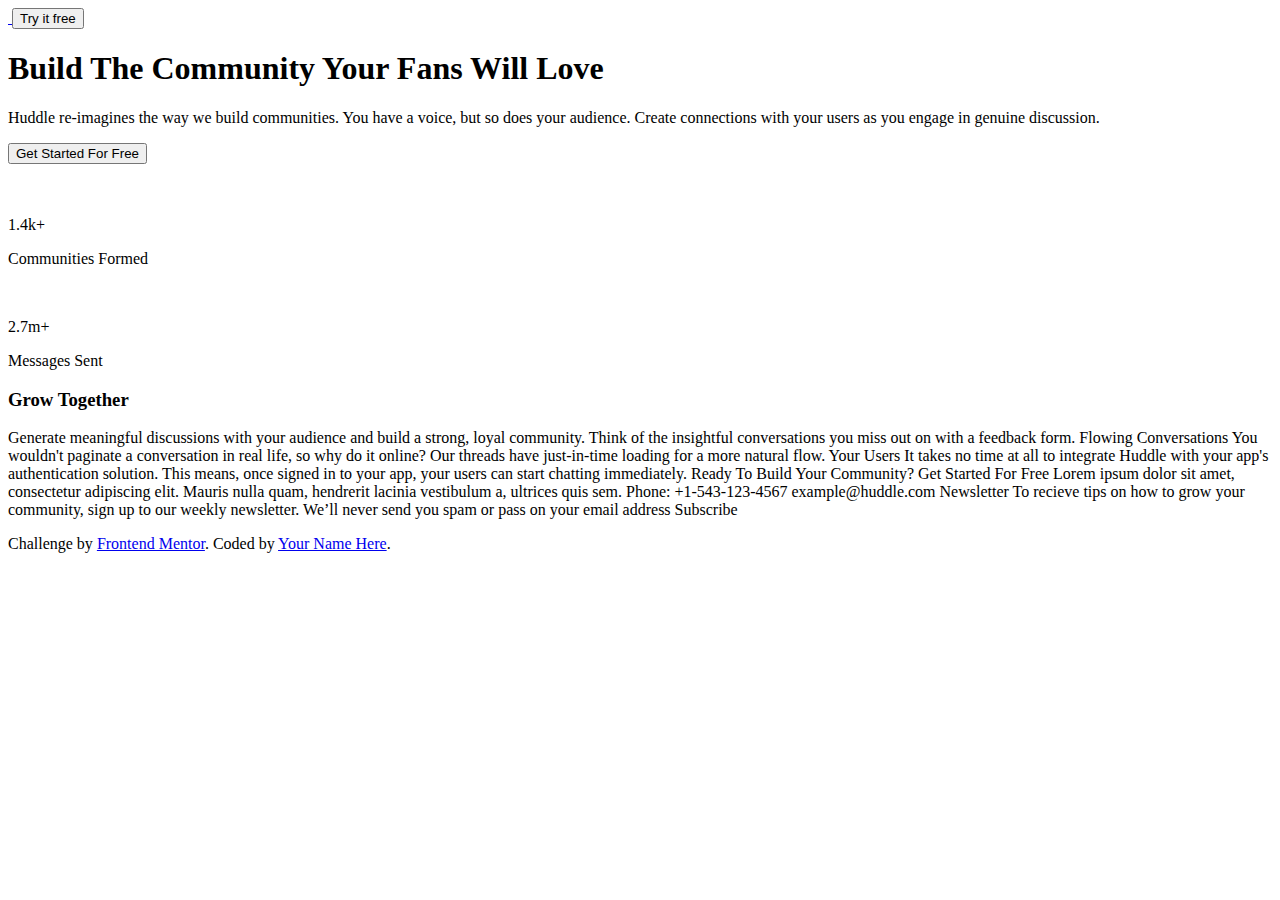
==== huddle-landing-page-with-curved-sections-master/index.html @ 40099eea "image added" ====
<!DOCTYPE html>
<html lang="en">
  <head>
    <meta charset="UTF-8" />
    <meta name="viewport" content="width=device-width, initial-scale=1.0" />
    <!-- displays site properly based on user's device -->

    <link
      rel="icon"
      type="image/png"
      sizes="32x32"
      href="./images/favicon-32x32.png"
    />
    <!-- bootstrap link -->
    <link
      href="https://cdn.jsdelivr.net/npm/bootstrap@5.0.1/dist/css/bootstrap.min.css"
      rel="stylesheet"
      integrity="sha384-+0n0xVW2eSR5OomGNYDnhzAbDsOXxcvSN1TPprVMTNDbiYZCxYbOOl7+AMvyTG2x"
      crossorigin="anonymous"
    />
    <!-- custom link -->
    <link rel="stylesheet" href="style.css" />
    <!-- title -->
    <title>Frontend Mentor | Huddle landing page with curved sections</title>
  </head>
  <body>
    <header>
      <nav class="navbar">
        <div class="container-fluid">
          <a class="navbar-brand" href="#">
            <img src="./images/logo.svg" alt="" />
          </a>
          <button type="button" class="btn mr-auto">Try it free</button>
        </div>
      </nav>
    </header>
    <div class="offset-md-2 col-md-8 offset-md-2 text-center">
      <h1>Build The Community Your Fans Will Love</h1>
      <p class="offset-md-3 col-md-6 offset-md-3">
        Huddle re-imagines the way we build communities. You have a voice, but
        so does your audience. Create connections with your users as you engage
        in genuine discussion.
      </p>
      <button type="button" class="btn">Get Started For Free</button>
    </div>
    <div class="container">
      <div class="row">
        <div class="offset-md-1 col-md-10 offset-md-1">
          <img src="./images/screen-mockups.svg" alt="" class="img-fluid" />
        </div>
        <div class="row text-center">
          <div class="col">
            <img src="./images/icon-communities.svg" alt="" />
            <p>1.4k+</p>
            <p>Communities Formed</p>
          </div>
          <div class="col">
            <img src="./images/icon-messages.svg" alt="" />
            <p>2.7m+</p>
            <p>Messages Sent</p>
          </div>
        </div>

        <div class="row">
          <div class="col">
            <h3>Grow Together</h3>
          </div>
          <div class="col"></div>
        </div>
      </div>
    </div>

    Generate meaningful discussions with your audience and build a strong, loyal
    community. Think of the insightful conversations you miss out on with a
    feedback form. Flowing Conversations You wouldn't paginate a conversation in
    real life, so why do it online? Our threads have just-in-time loading for a
    more natural flow. Your Users It takes no time at all to integrate Huddle
    with your app's authentication solution. This means, once signed in to your
    app, your users can start chatting immediately. Ready To Build Your
    Community? Get Started For Free Lorem ipsum dolor sit amet, consectetur
    adipiscing elit. Mauris nulla quam, hendrerit lacinia vestibulum a, ultrices
    quis sem. Phone: +1-543-123-4567 example@huddle.com Newsletter To recieve
    tips on how to grow your community, sign up to our weekly newsletter. We’ll
    never send you spam or pass on your email address Subscribe

    <footer>
      <p class="attribution">
        Challenge by
        <a href="https://www.frontendmentor.io?ref=challenge" target="_blank"
          >Frontend Mentor</a
        >. Coded by <a href="#">Your Name Here</a>.
      </p>
    </footer>
    <script
      src="https://cdn.jsdelivr.net/npm/bootstrap@5.0.1/dist/js/bootstrap.bundle.min.js"
      integrity="sha384-gtEjrD/SeCtmISkJkNUaaKMoLD0//ElJ19smozuHV6z3Iehds+3Ulb9Bn9Plx0x4"
      crossorigin="anonymous"
    ></script>
  </body>
</html>
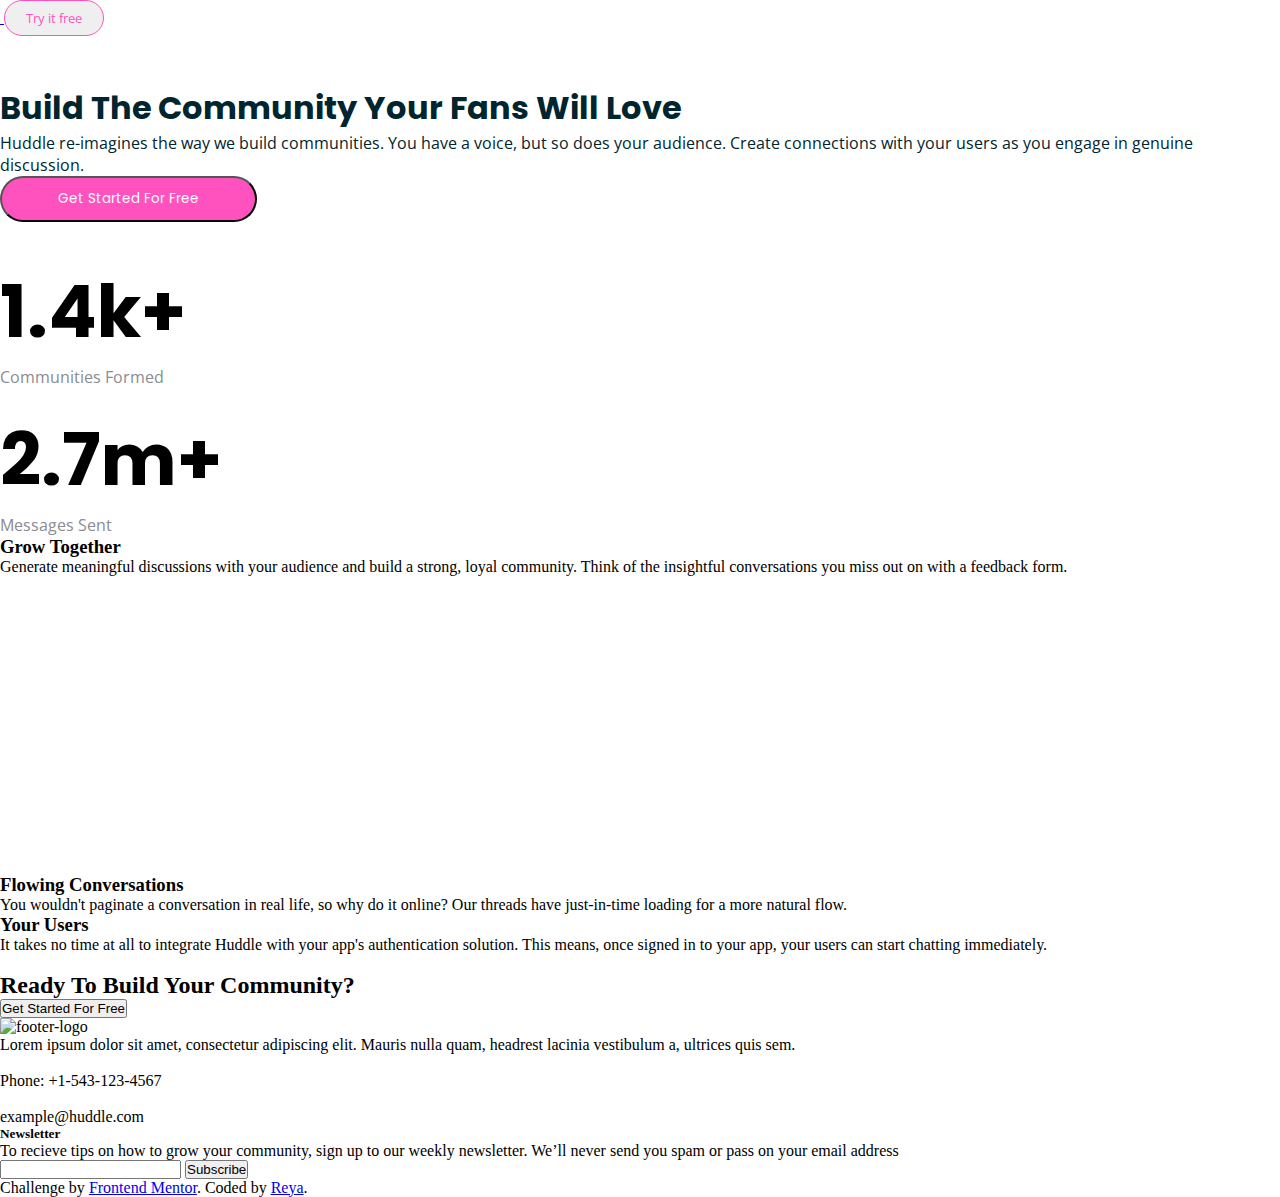
==== commit 0ec1709f: "complete without css" ====
--- a/huddle-landing-page-with-curved-sections-master/index.html
+++ b/huddle-landing-page-with-curved-sections-master/index.html
@@ -11,12 +11,25 @@
       sizes="32x32"
       href="./images/favicon-32x32.png"
     />
+    <!-- font awesome icon -->
+    <link
+      rel="stylesheet"
+      href="https://pro.fontawesome.com/releases/v5.10.0/css/all.css"
+      integrity="sha384-AYmEC3Yw5cVb3ZcuHtOA93w35dYTsvhLPVnYs9eStHfGJvOvKxVfELGroGkvsg+p"
+      crossorigin="anonymous"
+    />
     <!-- bootstrap link -->
     <link
       href="https://cdn.jsdelivr.net/npm/bootstrap@5.0.1/dist/css/bootstrap.min.css"
       rel="stylesheet"
       integrity="sha384-+0n0xVW2eSR5OomGNYDnhzAbDsOXxcvSN1TPprVMTNDbiYZCxYbOOl7+AMvyTG2x"
       crossorigin="anonymous"
+    />
+    <!-- font awesome -->
+    <link rel="preconnect" href="https://fonts.gstatic.com" />
+    <link
+      href="https://fonts.googleapis.com/css2?family=Open+Sans:wght@400;600;700&family=Poppins:wght@700&display=swap"
+      rel="stylesheet"
     />
     <!-- custom link -->
     <link rel="stylesheet" href="style.css" />
@@ -25,72 +38,173 @@
   </head>
   <body>
     <header>
-      <nav class="navbar">
-        <div class="container-fluid">
+      <!-- navbar -->
+      <nav class="navbar pt-3 pb-5">
+        <div class="container">
           <a class="navbar-brand" href="#">
             <img src="./images/logo.svg" alt="" />
           </a>
-          <button type="button" class="btn mr-auto">Try it free</button>
+          <button type="button" class="btn mr-auto btn-try">Try it free</button>
         </div>
       </nav>
     </header>
-    <div class="offset-md-2 col-md-8 offset-md-2 text-center">
+    <!-- Build-Community -->
+    <div
+      class="my-5 offset-md-2 col-md-8 offset-md-2 text-center Build-Community"
+    >
       <h1>Build The Community Your Fans Will Love</h1>
-      <p class="offset-md-3 col-md-6 offset-md-3">
+      <p class="offset-md-2 col-md-6 offset-md-3">
         Huddle re-imagines the way we build communities. You have a voice, but
         so does your audience. Create connections with your users as you engage
         in genuine discussion.
       </p>
-      <button type="button" class="btn">Get Started For Free</button>
-    </div>
+      <button type="button" class="btn btn-started">
+        Get Started For Free
+      </button>
+    </div>
+    <!-- mockup image -->
     <div class="container">
       <div class="row">
-        <div class="offset-md-1 col-md-10 offset-md-1">
+        <div class="offset-md-1 col-md-10 offset-md-1 my-5">
           <img src="./images/screen-mockups.svg" alt="" class="img-fluid" />
         </div>
-        <div class="row text-center">
-          <div class="col">
-            <img src="./images/icon-communities.svg" alt="" />
+        <!-- number status -->
+        <div class="row status mb-5">
+          <div class="col text-center">
+            <img src="./images/icon-communities.svg" alt="" class="img-fluid" />
             <p>1.4k+</p>
-            <p>Communities Formed</p>
-          </div>
-          <div class="col">
+            <span>Communities Formed</span>
+          </div>
+          <div class="col text-center">
             <img src="./images/icon-messages.svg" alt="" />
             <p>2.7m+</p>
-            <p>Messages Sent</p>
-          </div>
-        </div>
+            <span>Messages Sent</span>
+          </div>
+        </div>
+      </div>
+    </div>
+    <!-- grow together -->
+    <div class="grow-together">
+      <div class="container">
+        <div class="row">
+          <div class="col-md-5 offset-md-1 align-self-center">
+            <h3>Grow Together</h3>
+            <p>
+              Generate meaningful discussions with your audience and build a
+              strong, loyal community. Think of the insightful conversations you
+              miss out on with a feedback form.
+            </p>
+          </div>
+          <div class="offset-md-2 col-md-4">
+            <img
+              src="./images/illustration-grow-together.svg"
+              alt=""
+              class="img-fluid"
+            />
+          </div>
+        </div>
+      </div>
+    </div>
+    <!-- Flowing Conversations -->
+    <div class="Flowing Conversations">
+      <div class="container">
+        <div class="row">
+          <div class="offset-md-1 col-md-4">
+            <img
+              src="./images/illustration-flowing-conversation.svg"
+              alt=""
+              class="img-fluid"
+            />
+          </div>
+          <div class="offset-md-1 col-md-6 align-self-center">
+            <h3>Flowing Conversations</h3>
+            <p>
+              You wouldn't paginate a conversation in real life, so why do it
+              online? Our threads have just-in-time loading for a more natural
+              flow.
+            </p>
+          </div>
+        </div>
+      </div>
+    </div>
+    <!-- Your Users -->
+    <div class="Your Users">
+      <div class="container">
+        <div class="row">
+          <div class="col-md-5 offset-md-1 align-self-center">
+            <h3>Your Users</h3>
+            <p>
+              It takes no time at all to integrate Huddle with your app's
+              authentication solution. This means, once signed in to your app,
+              your users can start chatting immediately.
+            </p>
+          </div>
+          <div class="offset-md-2 col-md-4">
+            <img
+              src="./images/illustration-grow-together.svg"
+              alt=""
+              class="img-fluid"
+            />
+          </div>
+        </div>
+      </div>
+    </div>
+    <!-- register -->
+    <div class="container register">
+      <div class="row">
+        <div class="offset-md-3 col-md-6 offset-md-3 text-center">
+          <h2>Ready To Build Your Community?</h2>
+          <button type="button" class="btn">Get Started For Free</button>
+        </div>
+      </div>
+    </div>
+    <!-- footer -->
+    <footer>
+      <div class="container">
+        <div class="row">
+          <div class="col-md-4">
+            <img src="./images/logo.svg" alt="footer-logo" class="img-fluid" />
+            <p>
+              Lorem ipsum dolor sit amet, consectetur adipiscing elit. Mauris
+              nulla quam, headrest lacinia vestibulum a, ultrices quis sem.
+            </p>
+            <div class="d-flex flex-row">
+              <img src="./images/icon-phone.svg" alt="" class="img-fluid" />
+              <p>Phone: +1-543-123-4567</p>
+            </div>
+            <div class="d-flex flex-row">
+              <img src="./images/icon-email.svg" alt="" class="img-fluid" />
+              <p>example@huddle.com</p>
+            </div>
+            <div class="social-icons">
+              <a href="#"><i class="fab fa-facebook-square"></i></a>
+              <a href="#"><i class="fab fa-instagram"></i></a>
+              <a href="#"><i class="fab fa-twitter-square"></i></a>
+            </div>
+          </div>
+          <div class="offset-md-2 col-md-6">
+            <h5>Newsletter</h5>
+            <p>
+              To recieve tips on how to grow your community, sign up to our
+              weekly newsletter. We’ll never send you spam or pass on your email
+              address
+            </p>
+            <div class="d-flex flex-row">
+              <input type="text" name="subscription" id="subscription" />
+              <button type="button" class="btn">Subscribe</button>
+            </div>
+          </div>
+        </div>
+      </div>
+    </footer>
 
-        <div class="row">
-          <div class="col">
-            <h3>Grow Together</h3>
-          </div>
-          <div class="col"></div>
-        </div>
-      </div>
-    </div>
+    <p class="attribution text-center">
+      Challenge by
+      <a href="https://www.frontendmentor.io?ref=challenge" target="_blank"
+        >Frontend Mentor</a
+      >. Coded by <a href="#">Reya</a>.
+    </p>
 
-    Generate meaningful discussions with your audience and build a strong, loyal
-    community. Think of the insightful conversations you miss out on with a
-    feedback form. Flowing Conversations You wouldn't paginate a conversation in
-    real life, so why do it online? Our threads have just-in-time loading for a
-    more natural flow. Your Users It takes no time at all to integrate Huddle
-    with your app's authentication solution. This means, once signed in to your
-    app, your users can start chatting immediately. Ready To Build Your
-    Community? Get Started For Free Lorem ipsum dolor sit amet, consectetur
-    adipiscing elit. Mauris nulla quam, hendrerit lacinia vestibulum a, ultrices
-    quis sem. Phone: +1-543-123-4567 example@huddle.com Newsletter To recieve
-    tips on how to grow your community, sign up to our weekly newsletter. We’ll
-    never send you spam or pass on your email address Subscribe
-
-    <footer>
-      <p class="attribution">
-        Challenge by
-        <a href="https://www.frontendmentor.io?ref=challenge" target="_blank"
-          >Frontend Mentor</a
-        >. Coded by <a href="#">Your Name Here</a>.
-      </p>
-    </footer>
     <script
       src="https://cdn.jsdelivr.net/npm/bootstrap@5.0.1/dist/js/bootstrap.bundle.min.js"
       integrity="sha384-gtEjrD/SeCtmISkJkNUaaKMoLD0//ElJ19smozuHV6z3Iehds+3Ulb9Bn9Plx0x4"
--- a/huddle-landing-page-with-curved-sections-master/style.css
+++ b/huddle-landing-page-with-curved-sections-master/style.css
@@ -0,0 +1,79 @@
+*,
+*::after,
+*::before {
+  padding: 0;
+  margin: 0;
+  box-sizing: inherit;
+}
+html {
+  box-sizing: border-box;
+  font-size: 100%;
+}
+/* navbar */
+.btn-try {
+  border: 1px solid hsl(322, 100%, 66%);
+  color: hsl(322, 100%, 66%);
+  border-radius: 25px;
+  font-family: 'Open Sans', sans-serif;
+  padding: 0.5rem 1.3rem;
+}
+.btn-try:hover {
+  color: hsl(322, 100%, 66%);
+}
+/* Build-Community */
+.Build-Community {
+  margin-top: 3rem;
+}
+.Build-Community h1 {
+  font-family: 'Poppins', sans-serif;
+  font-weight: 700;
+  color: hsl(192, 100%, 9%);
+}
+.Build-Community p {
+  font-family: 'Open Sans', sans-serif;
+  color: hsl(192, 100%, 9%);
+  font-size: 0.975rem;
+}
+.btn-started {
+  background-color: hsl(322, 100%, 66%);
+  color: white;
+  font-family: 'Poppins', sans-serif;
+  padding: 0.675rem 3.5rem;
+  border-radius: 25px;
+}
+/* status */
+.status p {
+  font-family: 'Poppins', sans-serif;
+  font-weight: 700;
+  font-size: 4.5rem;
+  margin: 0;
+}
+.status img {
+  margin-left: -8rem;
+}
+.status span {
+  font-family: 'Open Sans', sans-serif;
+  color: hsl(210, 3%, 55%);
+}
+/* grow-together */
+.grow-together::before {
+  content: '';
+  position: absolute;
+  background-image: url(./images/bg-section-top-desktop-1.svg);
+  background-repeat: no-repeat;
+  background-size: contain;
+  width: 100%;
+  height: 100%;
+  bottom: 150px;
+}
+.grow-together {
+  position: relative;
+  height: 20rem;
+}
+/* .grow-together {
+  background-image: url(./images/bg-section-top-desktop-1.svg),
+    url(./images/bg-section-top-desktop-2.svg);
+  background-blend-mode: multiply;
+  background-repeat: no-repeat;
+  background-size: contain;
+} */
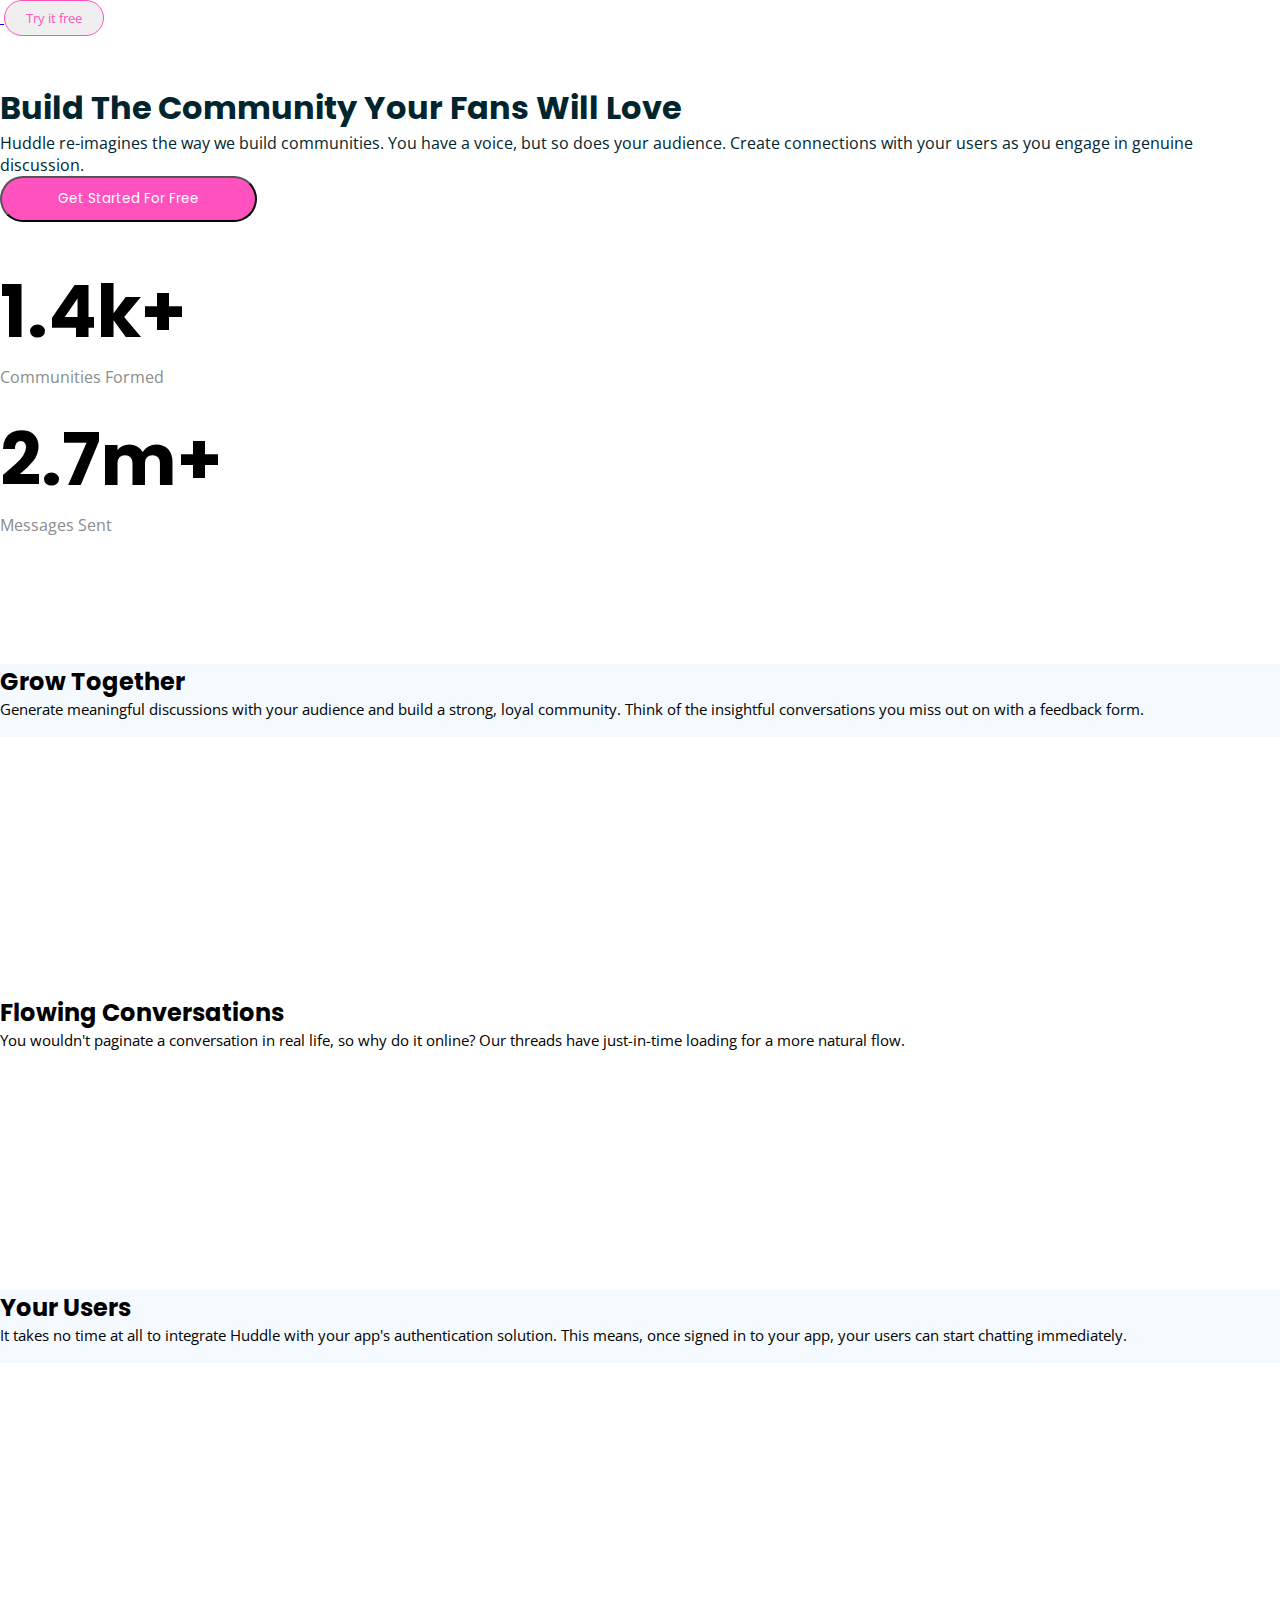
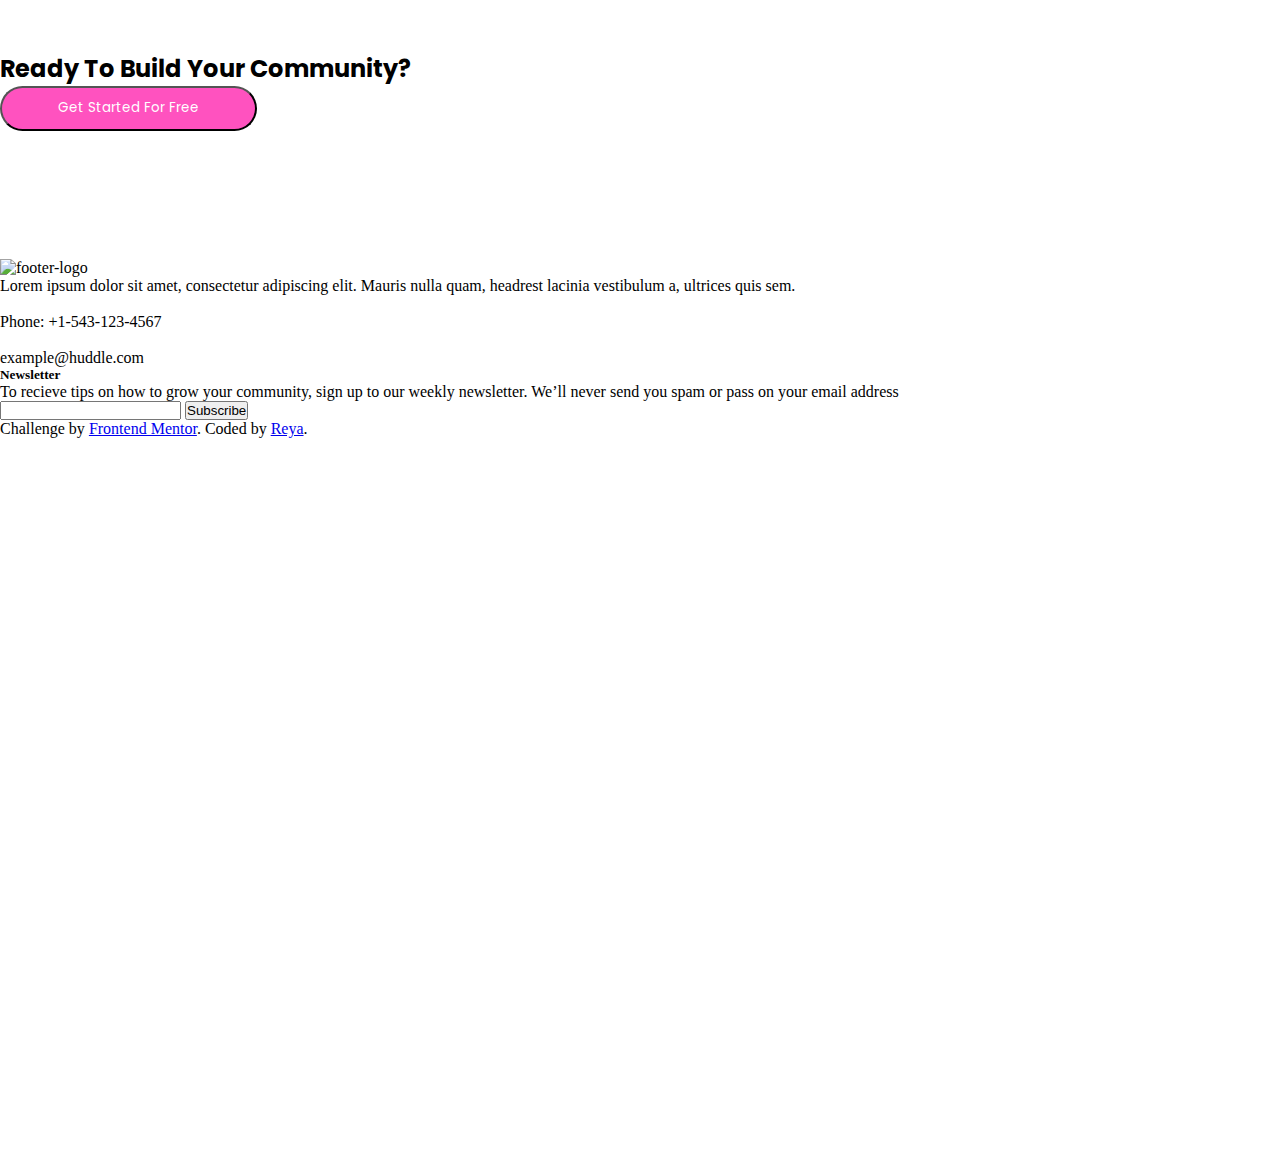
==== commit b7afd34d: "added css" ====
--- a/huddle-landing-page-with-curved-sections-master/index.html
+++ b/huddle-landing-page-with-curved-sections-master/index.html
@@ -58,9 +58,7 @@
         so does your audience. Create connections with your users as you engage
         in genuine discussion.
       </p>
-      <button type="button" class="btn btn-started">
-        Get Started For Free
-      </button>
+      <button type="button" class="btn btn-pink">Get Started For Free</button>
     </div>
     <!-- mockup image -->
     <div class="container">
@@ -88,14 +86,14 @@
       <div class="container">
         <div class="row">
           <div class="col-md-5 offset-md-1 align-self-center">
-            <h3>Grow Together</h3>
+            <h2 class="mb-4">Grow Together</h2>
             <p>
               Generate meaningful discussions with your audience and build a
               strong, loyal community. Think of the insightful conversations you
               miss out on with a feedback form.
             </p>
           </div>
-          <div class="offset-md-2 col-md-4">
+          <div class="offset-md-1 col-md-4 offset-md-1">
             <img
               src="./images/illustration-grow-together.svg"
               alt=""
@@ -106,18 +104,18 @@
       </div>
     </div>
     <!-- Flowing Conversations -->
-    <div class="Flowing Conversations">
-      <div class="container">
-        <div class="row">
-          <div class="offset-md-1 col-md-4">
+    <div class="Flowing-Conversations">
+      <div class="container">
+        <div class="row">
+          <div class="offset-md-1 col-md-5">
             <img
               src="./images/illustration-flowing-conversation.svg"
               alt=""
               class="img-fluid"
             />
           </div>
-          <div class="offset-md-1 col-md-6 align-self-center">
-            <h3>Flowing Conversations</h3>
+          <div class="col-md-5 offset-md-1 align-self-center">
+            <h2 class="mb-4">Flowing Conversations</h2>
             <p>
               You wouldn't paginate a conversation in real life, so why do it
               online? Our threads have just-in-time loading for a more natural
@@ -128,20 +126,20 @@
       </div>
     </div>
     <!-- Your Users -->
-    <div class="Your Users">
+    <div class="Your-Users">
       <div class="container">
         <div class="row">
           <div class="col-md-5 offset-md-1 align-self-center">
-            <h3>Your Users</h3>
+            <h2 class="mb-4">Your Users</h2>
             <p>
               It takes no time at all to integrate Huddle with your app's
               authentication solution. This means, once signed in to your app,
               your users can start chatting immediately.
             </p>
           </div>
-          <div class="offset-md-2 col-md-4">
+          <div class="offset-md-1 col-md-5">
             <img
-              src="./images/illustration-grow-together.svg"
+              src="./images/illustration-your-users.svg"
               alt=""
               class="img-fluid"
             />
@@ -153,8 +151,10 @@
     <div class="container register">
       <div class="row">
         <div class="offset-md-3 col-md-6 offset-md-3 text-center">
-          <h2>Ready To Build Your Community?</h2>
-          <button type="button" class="btn">Get Started For Free</button>
+          <h2 class="mb-5">Ready To Build Your Community?</h2>
+          <button type="button" class="btn btn-pink">
+            Get Started For Free
+          </button>
         </div>
       </div>
     </div>
--- a/huddle-landing-page-with-curved-sections-master/style.css
+++ b/huddle-landing-page-with-curved-sections-master/style.css
@@ -34,7 +34,7 @@
   color: hsl(192, 100%, 9%);
   font-size: 0.975rem;
 }
-.btn-started {
+.btn-pink {
   background-color: hsl(322, 100%, 66%);
   color: white;
   font-family: 'Poppins', sans-serif;
@@ -62,18 +62,92 @@
   background-image: url(./images/bg-section-top-desktop-1.svg);
   background-repeat: no-repeat;
   background-size: contain;
+  background-position: top;
   width: 100%;
   height: 100%;
-  bottom: 150px;
+  bottom: 9.375rem;
+}
+.grow-together::after {
+  content: '';
+  position: absolute;
+  background-image: url(./images/bg-section-top-desktop-2.svg);
+  background-repeat: no-repeat;
+  background-size: contain;
+  background-position: bottom;
+  width: 100%;
+  height: 100%;
+  transform: scaleY(-1);
 }
 .grow-together {
+  margin: 8rem auto;
   position: relative;
-  height: 20rem;
+  background-color: hsl(207, 100%, 98%);
 }
-/* .grow-together {
-  background-image: url(./images/bg-section-top-desktop-1.svg),
-    url(./images/bg-section-top-desktop-2.svg);
-  background-blend-mode: multiply;
+.grow-together h2,
+.Flowing-Conversations h2,
+.Your-Users h2,
+.register h2 {
+  font-family: 'Poppins', sans-serif;
+  font-weight: 700;
+}
+.grow-together p,
+.Flowing-Conversations p {
+  font-family: 'Open Sans', sans-serif;
+  font-size: 0.95rem;
+  font-weight: 400;
+}
+/* Flowing-Conversations */
+.Flowing-Conversations {
+  margin: 15rem auto;
+}
+/* Your-Users */
+.Your-Users::before {
+  content: '';
+  position: absolute;
+  background-image: url(./images/bg-section-top-desktop-1.svg);
   background-repeat: no-repeat;
   background-size: contain;
-} */
+  background-position: top;
+  width: 100%;
+  height: 100%;
+  bottom: 9.375rem;
+}
+.Your-Users::after {
+  content: '';
+  position: absolute;
+  background-image: url(./images/bg-section-top-desktop-2.svg);
+  background-repeat: no-repeat;
+  background-size: contain;
+  background-position: bottom;
+  width: 100%;
+  height: 100%;
+  transform: scaleY(-1);
+}
+.Your-Users {
+  position: relative;
+  background-color: hsl(207, 100%, 98%);
+}
+.Your-Users p {
+  font-family: 'Open Sans', sans-serif;
+  font-size: 0.95rem;
+  font-weight: 400;
+}
+/* register */
+.register {
+  margin-top: 18rem;
+  margin-bottom: 8rem;
+}
+/* footer */
+footer::before {
+  content: '';
+  position: absolute;
+  background-image: url(./images/bg-footer-top-desktop.svg);
+  background-repeat: no-repeat;
+  background-size: contain;
+  background-position: top;
+  width: 100%;
+  height: 100%;
+}
+footer {
+  /* background-color: hsl(192, 100%, 9%); */
+}
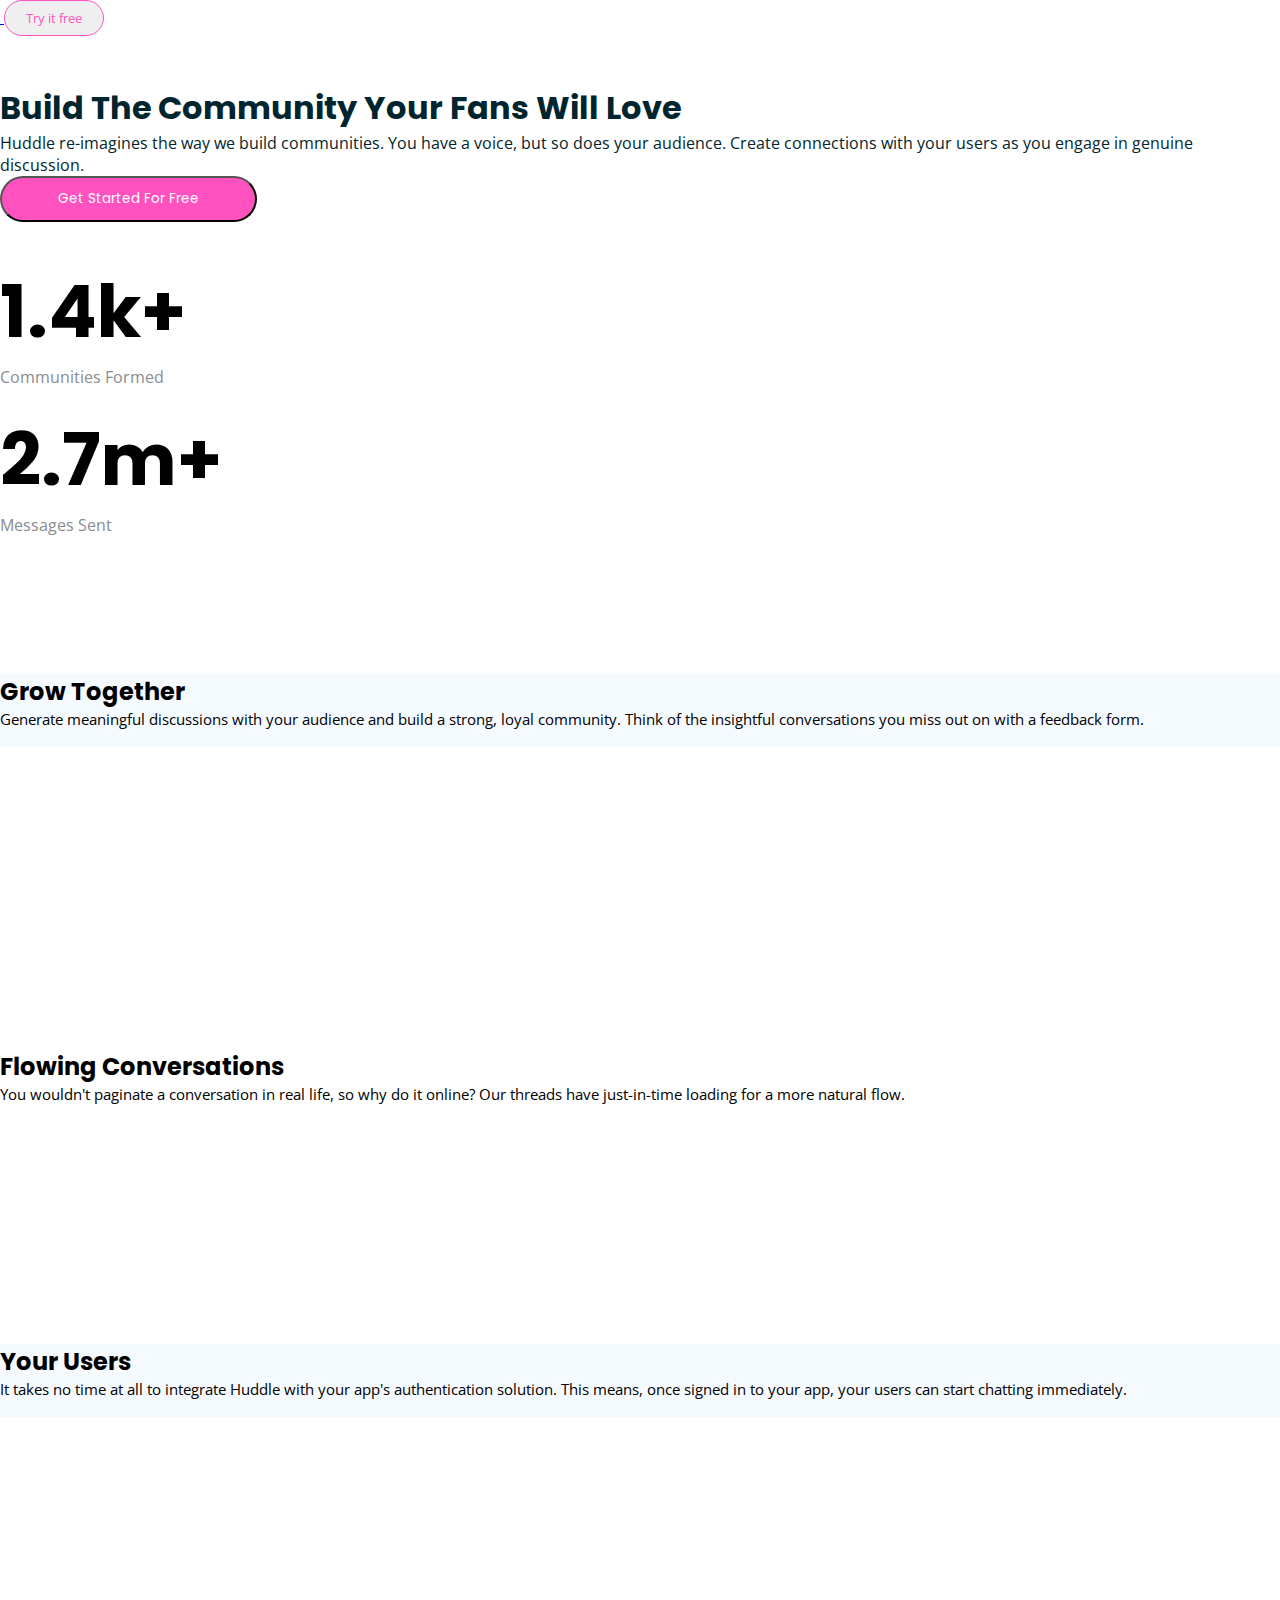
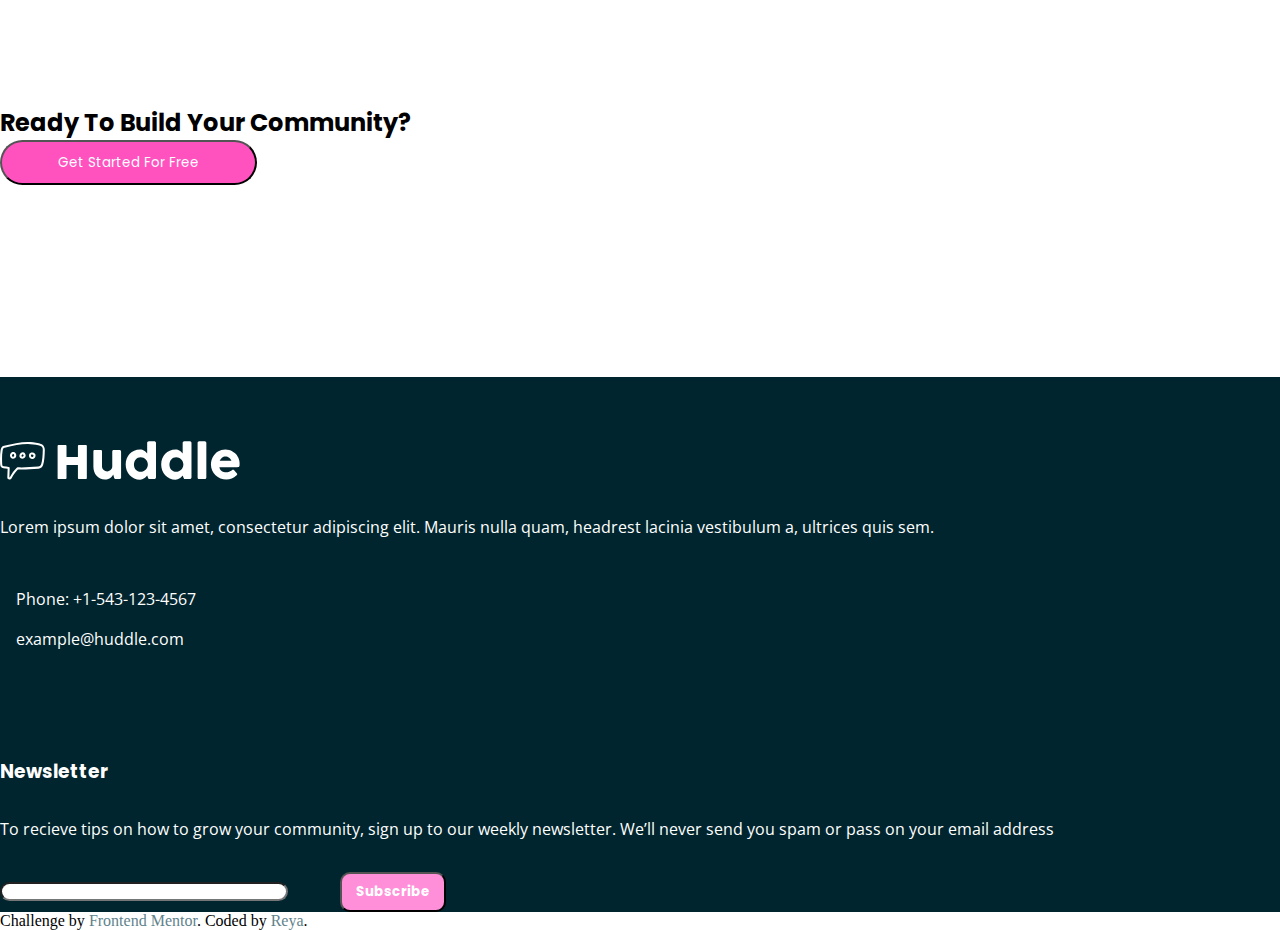
==== commit 9767f5c1: "almost complete" ====
--- a/huddle-landing-page-with-curved-sections-master/index.html
+++ b/huddle-landing-page-with-curved-sections-master/index.html
@@ -150,7 +150,7 @@
     <!-- register -->
     <div class="container register">
       <div class="row">
-        <div class="offset-md-3 col-md-6 offset-md-3 text-center">
+        <div class="offset-md-2 col-md-8 offset-md-2 text-center">
           <h2 class="mb-5">Ready To Build Your Community?</h2>
           <button type="button" class="btn btn-pink">
             Get Started For Free
@@ -163,8 +163,12 @@
       <div class="container">
         <div class="row">
           <div class="col-md-4">
-            <img src="./images/logo.svg" alt="footer-logo" class="img-fluid" />
-            <p>
+            <img
+              src="./images/footer-logo.svg"
+              alt="footer-logo"
+              class="img-fluid"
+            />
+            <p class="footer-info">
               Lorem ipsum dolor sit amet, consectetur adipiscing elit. Mauris
               nulla quam, headrest lacinia vestibulum a, ultrices quis sem.
             </p>
@@ -172,7 +176,7 @@
               <img src="./images/icon-phone.svg" alt="" class="img-fluid" />
               <p>Phone: +1-543-123-4567</p>
             </div>
-            <div class="d-flex flex-row">
+            <div class="mb-5 d-flex flex-row">
               <img src="./images/icon-email.svg" alt="" class="img-fluid" />
               <p>example@huddle.com</p>
             </div>
@@ -182,8 +186,8 @@
               <a href="#"><i class="fab fa-twitter-square"></i></a>
             </div>
           </div>
-          <div class="offset-md-2 col-md-6">
-            <h5>Newsletter</h5>
+          <div class="offset-md-2 col-md-5 newsletter">
+            <h3>Newsletter</h3>
             <p>
               To recieve tips on how to grow your community, sign up to our
               weekly newsletter. We’ll never send you spam or pass on your email
@@ -197,7 +201,7 @@
         </div>
       </div>
     </footer>
-
+    <!-- attribution -->
     <p class="attribution text-center">
       Challenge by
       <a href="https://www.frontendmentor.io?ref=challenge" target="_blank"
--- a/huddle-landing-page-with-curved-sections-master/style.css
+++ b/huddle-landing-page-with-curved-sections-master/style.css
@@ -57,36 +57,38 @@
 }
 /* grow-together */
 .grow-together::before {
-  content: '';
-  position: absolute;
   background-image: url(./images/bg-section-top-desktop-1.svg);
+  content: '';
   background-repeat: no-repeat;
-  background-size: contain;
-  background-position: top;
-  width: 100%;
-  height: 100%;
-  bottom: 9.375rem;
+  position: absolute;
+  height: 10.83vw;
+  width: 100%;
+  background-size: 100% 10.83vw;
+  /* Shift it up by its height */
+  top: -10.83vw;
 }
 .grow-together::after {
-  content: '';
-  position: absolute;
   background-image: url(./images/bg-section-top-desktop-2.svg);
-  background-repeat: no-repeat;
-  background-size: contain;
-  background-position: bottom;
-  width: 100%;
-  height: 100%;
+  content: '';
+  position: absolute;
   transform: scaleY(-1);
+  width: 100%;
+  background-size: 100% 9.653vw;
+  height: 9.653vw;
+  top: 100%;
+  z-index: -1;
 }
 .grow-together {
-  margin: 8rem auto;
+  margin-top: calc(10.83vw);
+  margin-bottom: calc(10rem + 9.653vw);
   position: relative;
   background-color: hsl(207, 100%, 98%);
 }
 .grow-together h2,
 .Flowing-Conversations h2,
 .Your-Users h2,
-.register h2 {
+.register h2,
+footer h3 {
   font-family: 'Poppins', sans-serif;
   font-weight: 700;
 }
@@ -102,30 +104,32 @@
 }
 /* Your-Users */
 .Your-Users::before {
-  content: '';
-  position: absolute;
   background-image: url(./images/bg-section-top-desktop-1.svg);
+  content: '';
   background-repeat: no-repeat;
-  background-size: contain;
-  background-position: top;
-  width: 100%;
-  height: 100%;
-  bottom: 9.375rem;
+  position: absolute;
+  height: 10.83vw;
+  width: 100%;
+  background-size: 100% 10.83vw;
+  /* Shift it up by its height */
+  top: -10.83vw;
 }
 .Your-Users::after {
-  content: '';
-  position: absolute;
   background-image: url(./images/bg-section-top-desktop-2.svg);
-  background-repeat: no-repeat;
-  background-size: contain;
-  background-position: bottom;
-  width: 100%;
-  height: 100%;
+  content: '';
+  position: absolute;
   transform: scaleY(-1);
+  width: 100%;
+  background-size: 100% 9.653vw;
+  height: 9.653vw;
+  top: 100%;
+  z-index: -1;
 }
 .Your-Users {
   position: relative;
   background-color: hsl(207, 100%, 98%);
+  margin-top: calc(10.83vw);
+  margin-bottom: calc(10rem + 9.653vw);
 }
 .Your-Users p {
   font-family: 'Open Sans', sans-serif;
@@ -135,19 +139,74 @@
 /* register */
 .register {
   margin-top: 18rem;
-  margin-bottom: 8rem;
+  margin-bottom: 12rem;
 }
 /* footer */
 footer::before {
   content: '';
-  position: absolute;
   background-image: url(./images/bg-footer-top-desktop.svg);
   background-repeat: no-repeat;
-  background-size: contain;
-  background-position: top;
-  width: 100%;
-  height: 100%;
+  position: absolute;
+  height: 10.973vw;
+  width: 100%;
+  background-size: 100% 10.973vw;
+  /* Shift it up by its height */
+  top: -9.973vw;
 }
 footer {
-  /* background-color: hsl(192, 100%, 9%); */
-}
+  padding-top: 4rem;
+  position: relative;
+  margin-top: 10.973vw;
+  width: 100%;
+  background-color: hsl(192, 100%, 9%);
+  color: white;
+}
+.footer-info,
+.newsletter p {
+  font-family: 'Open Sans', sans-serif;
+  font-size: 0.975rem;
+  font-weight: 400;
+  margin: 2rem auto;
+}
+footer .flex-row p {
+  font-family: 'Open Sans', sans-serif;
+  font-size: 0.975rem;
+  font-weight: 400;
+  margin-left: 1rem;
+}
+footer .flex-row img {
+  height: 1rem;
+}
+.social-icons {
+  margin-bottom: 5rem;
+}
+.social-icons a {
+  padding: 0.5rem;
+  color: white;
+}
+.social-icons a:hover {
+  color: lightskyblue;
+}
+.social-icons a > i {
+  font-size: 1.5rem;
+}
+.newsletter input {
+  width: 18rem;
+  border-radius: 10px;
+  outline: none;
+}
+.newsletter button {
+  margin-left: 3rem;
+  background-color: hsl(321, 100%, 78%);
+  border-radius: 10px;
+  font-family: 'Open Sans', sans-serif;
+  color: white;
+  font-family: 'Poppins', sans-serif;
+  font-weight: 700;
+  padding: 0.5rem 0.875rem;
+}
+/* attribution */
+.attribution a {
+  text-decoration: none;
+  color: hsl(192, 19%, 46%);
+}
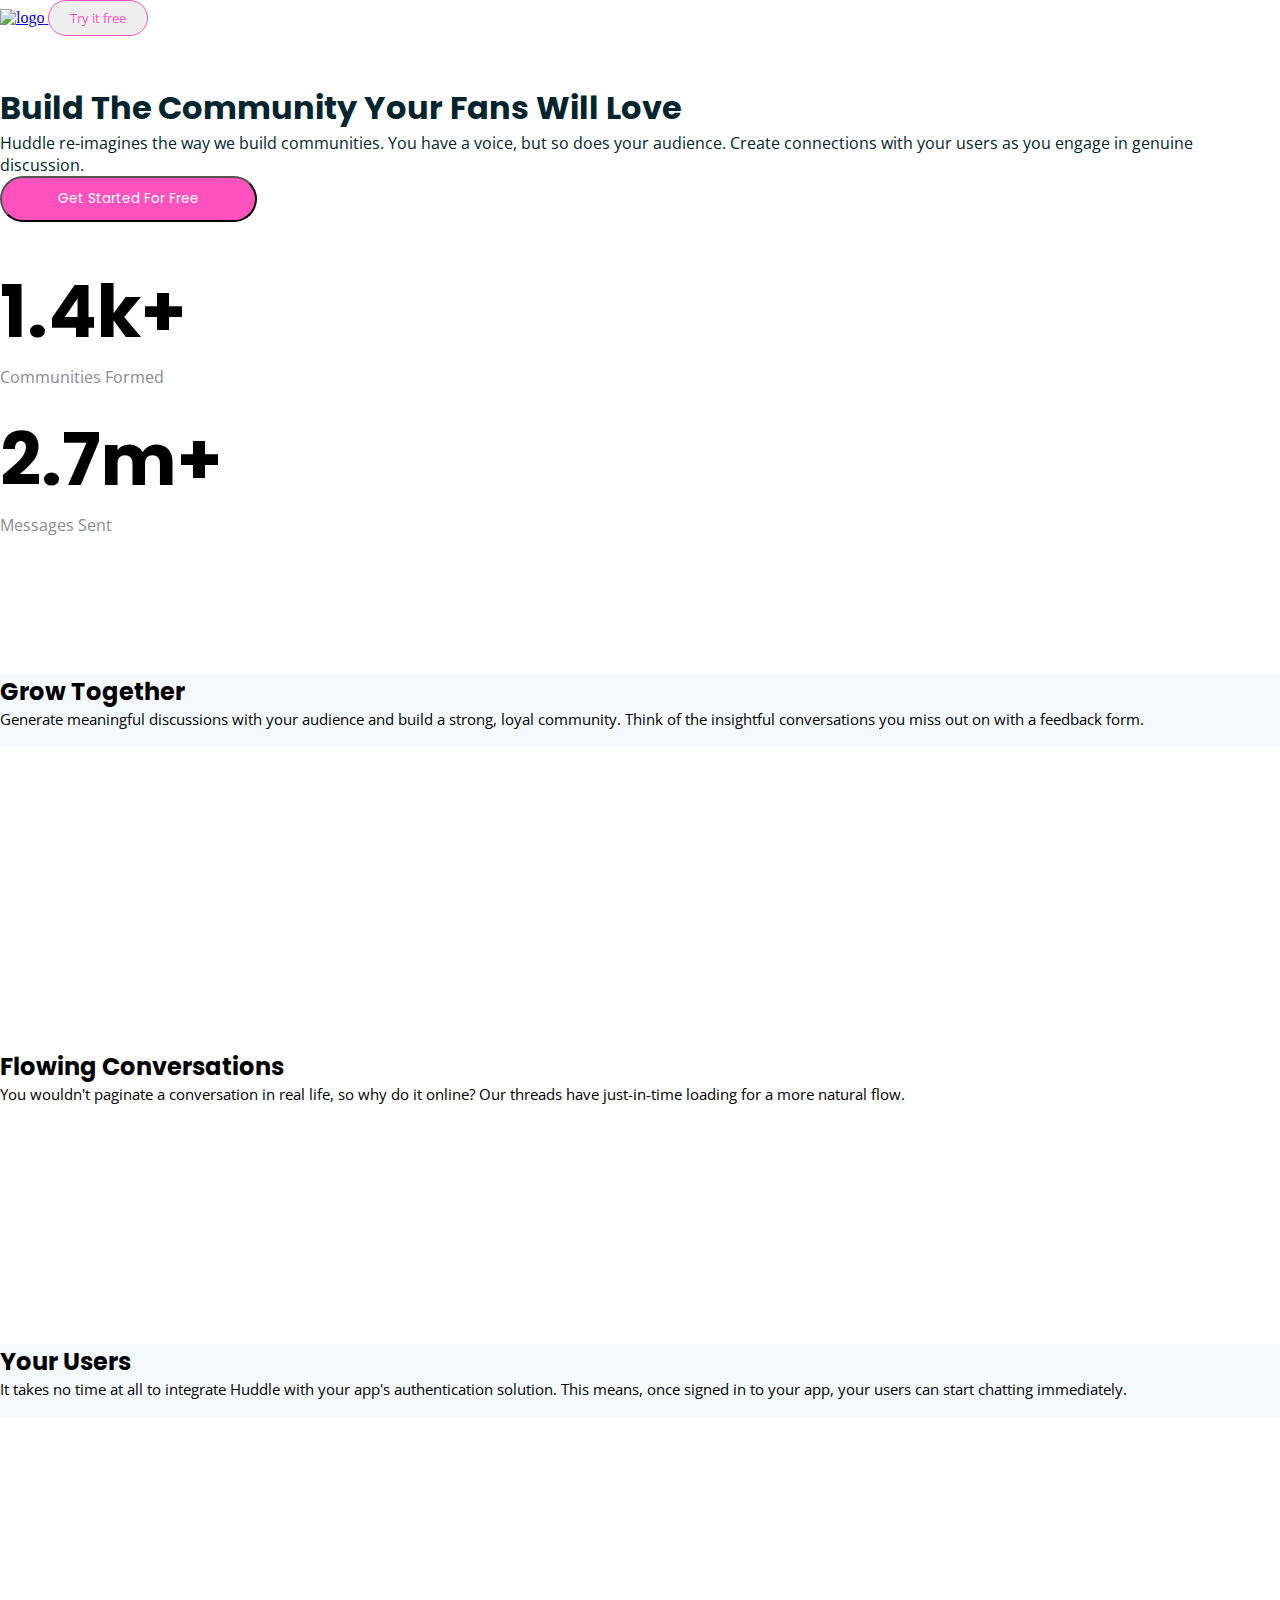
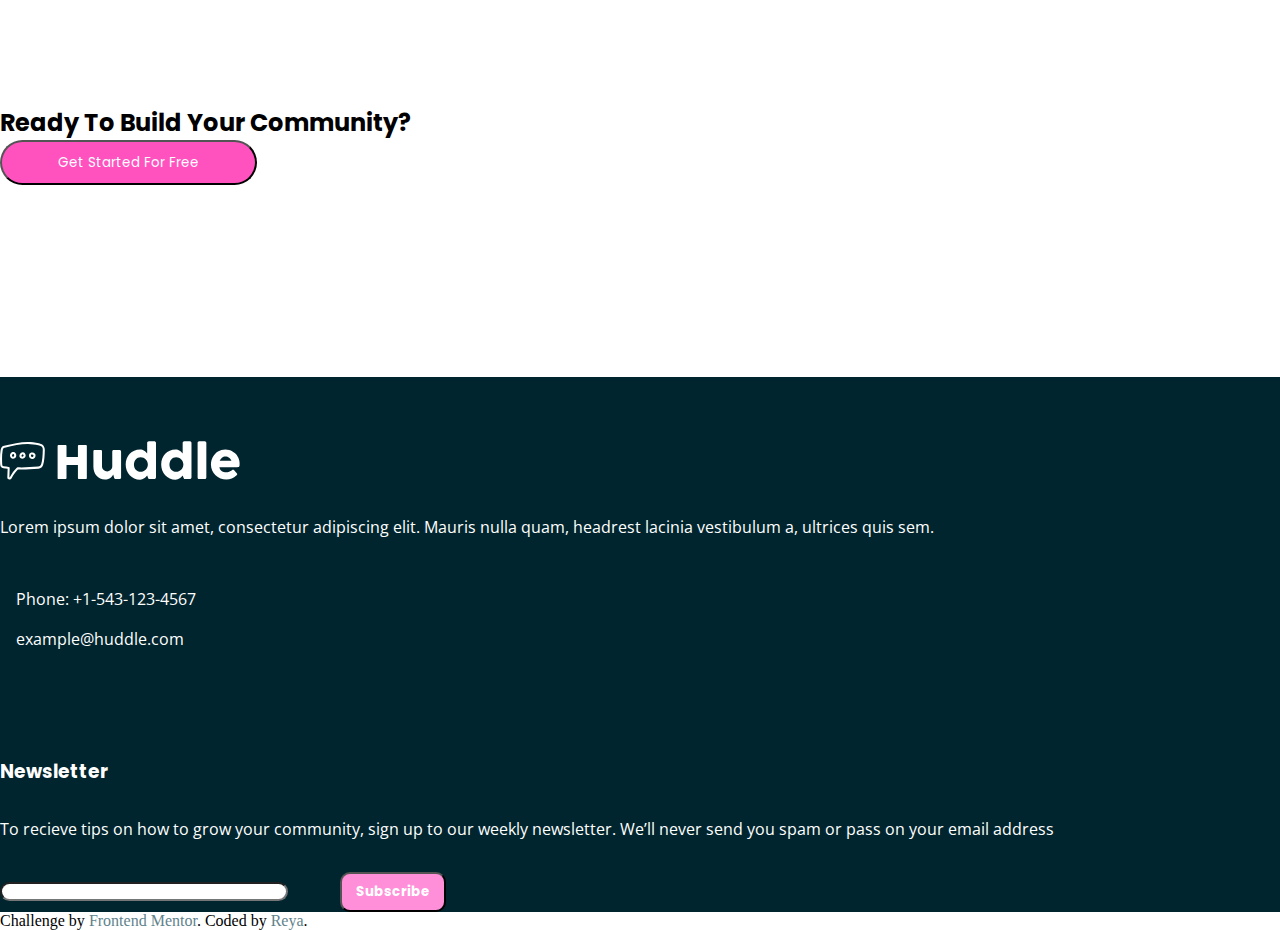
==== commit 24f031e6: "error fix" ====
--- a/huddle-landing-page-with-curved-sections-master/index.html
+++ b/huddle-landing-page-with-curved-sections-master/index.html
@@ -42,7 +42,7 @@
       <nav class="navbar pt-3 pb-5">
         <div class="container">
           <a class="navbar-brand" href="#">
-            <img src="./images/logo.svg" alt="" />
+            <img src="./images/logo.svg" title="logo" class="img-fluid" />
           </a>
           <button type="button" class="btn mr-auto btn-try">Try it free</button>
         </div>
@@ -93,7 +93,7 @@
               miss out on with a feedback form.
             </p>
           </div>
-          <div class="offset-md-1 col-md-4 offset-md-1">
+          <div class="offset-md-1 col-md-4 offset-md-1 grow-together-img">
             <img
               src="./images/illustration-grow-together.svg"
               alt=""
@@ -107,7 +107,7 @@
     <div class="Flowing-Conversations">
       <div class="container">
         <div class="row">
-          <div class="offset-md-1 col-md-5">
+          <div class="offset-md-1 col-md-5 mb-5">
             <img
               src="./images/illustration-flowing-conversation.svg"
               alt=""
@@ -137,7 +137,7 @@
               your users can start chatting immediately.
             </p>
           </div>
-          <div class="offset-md-1 col-md-5">
+          <div class="offset-md-1 col-md-5 Your-Users-img">
             <img
               src="./images/illustration-your-users.svg"
               alt=""
@@ -181,9 +181,15 @@
               <p>example@huddle.com</p>
             </div>
             <div class="social-icons">
-              <a href="#"><i class="fab fa-facebook-square"></i></a>
-              <a href="#"><i class="fab fa-instagram"></i></a>
-              <a href="#"><i class="fab fa-twitter-square"></i></a>
+              <a href="https://www.facebook.com/"
+                ><i class="fab fa-facebook-square"></i
+              ></a>
+              <a href="https://www.instragram.com/"
+                ><i class="fab fa-instagram"></i
+              ></a>
+              <a href="https://www.twitter.com/"
+                ><i class="fab fa-twitter-square"></i
+              ></a>
             </div>
           </div>
           <div class="offset-md-2 col-md-5 newsletter">
@@ -194,7 +200,11 @@
               address
             </p>
             <div class="d-flex flex-row">
-              <input type="text" name="subscription" id="subscription" />
+              <input
+                type="text"
+                title="subscription"
+                aria-labelledby="subscribe input"
+              />
               <button type="button" class="btn">Subscribe</button>
             </div>
           </div>
